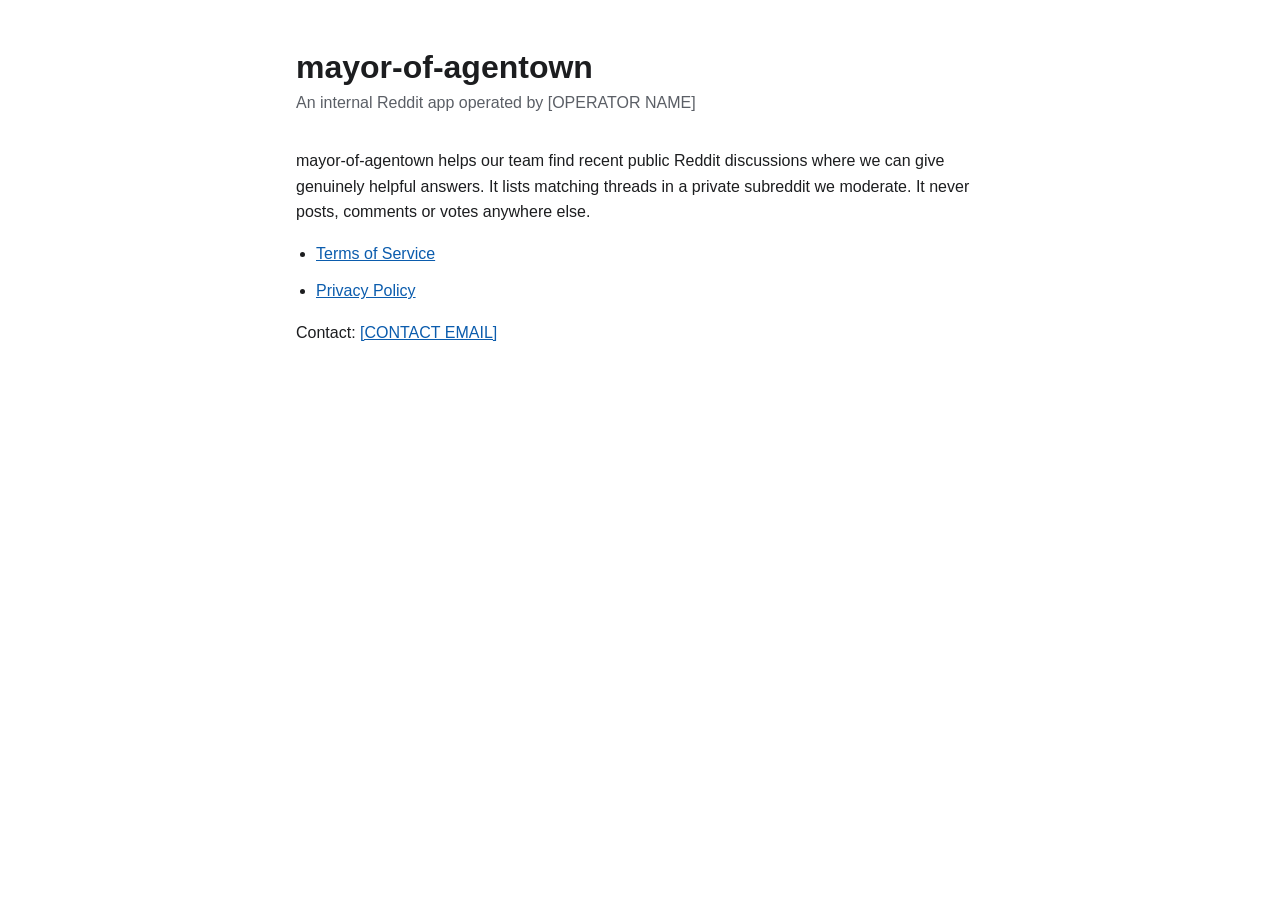
==== index.html @ c91fa73f "Add Terms of Service and Privacy Policy pages for mayor-of-agentown Co-Authored-By: Claude Opus 5.5 " ====
<!doctype html>
<html lang="en">
<head>
  <meta charset="utf-8">
  <meta name="viewport" content="width=device-width, initial-scale=1">
  <title>mayor-of-agentown</title>
  <link rel="stylesheet" href="style.css">
</head>
<body>
<main>
  <h1>mayor-of-agentown</h1>
  <p class="meta">An internal Reddit app operated by [OPERATOR NAME]</p>
  <p>mayor-of-agentown helps our team find recent public Reddit discussions where we can give genuinely helpful answers. It lists matching threads in a private subreddit we moderate. It never posts, comments or votes anywhere else.</p>
  <ul>
    <li><a href="terms.html">Terms of Service</a></li>
    <li><a href="privacy.html">Privacy Policy</a></li>
  </ul>
  <p>Contact: <a href="mailto:[CONTACT EMAIL]">[CONTACT EMAIL]</a></p>
</main>
</body>
</html>
---- style.css ----
:root {
  --bg: #ffffff;
  --text: #1c1d1f;
  --muted: #5b5f66;
  --rule: #e3e5e8;
  --link: #0b5cad;
}
@media (prefers-color-scheme: dark) {
  :root {
    --bg: #141517;
    --text: #e8e9eb;
    --muted: #a3a7ad;
    --rule: #2c2e32;
    --link: #7db4f0;
  }
}
* { box-sizing: border-box; }
body {
  margin: 0;
  background: var(--bg);
  color: var(--text);
  font: 16px/1.6 -apple-system, BlinkMacSystemFont, "Segoe UI", Roboto, Helvetica, Arial, sans-serif;
}
main {
  max-width: 720px;
  margin: 0 auto;
  padding: 48px 16px 64px;
}
h1 { font-size: 2rem; line-height: 1.2; margin: 0 0 4px; }
h2 { font-size: 1.15rem; margin: 32px 0 8px; }
p, li { margin: 0 0 12px; }
ul { padding-left: 20px; }
a { color: var(--link); }
.meta { color: var(--muted); margin-bottom: 32px; }
nav { border-top: 1px solid var(--rule); margin-top: 48px; padding-top: 16px; color: var(--muted); }
nav a { margin-right: 16px; }
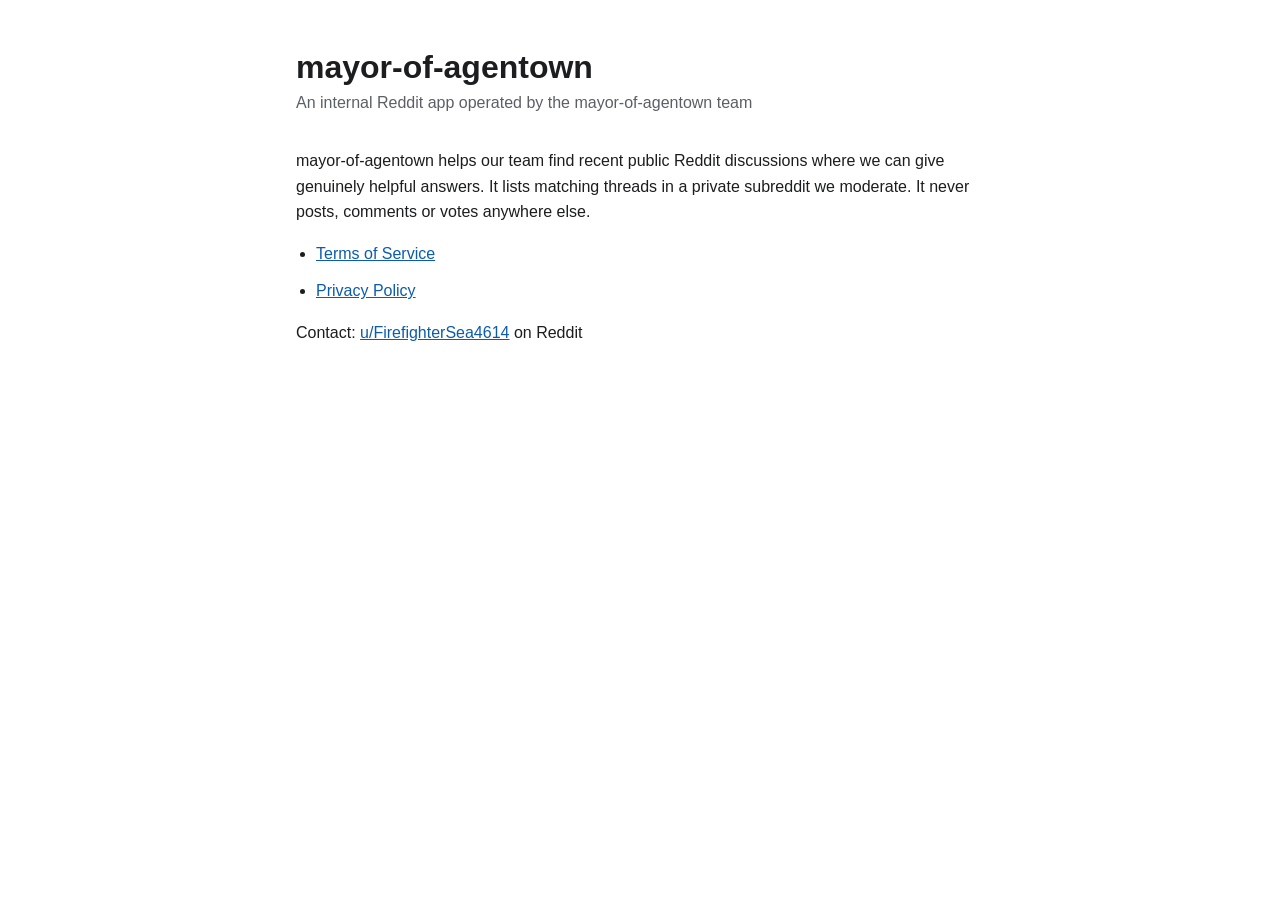
==== commit b61a4f31: "Use team name and Reddit contact instead of placeholders Co-Authored-By: Claude Opus 5.5 <noreply@an" ====
--- a/index.html
+++ b/index.html
@@ -9,13 +9,13 @@
 <body>
 <main>
   <h1>mayor-of-agentown</h1>
-  <p class="meta">An internal Reddit app operated by [OPERATOR NAME]</p>
+  <p class="meta">An internal Reddit app operated by the mayor-of-agentown team</p>
   <p>mayor-of-agentown helps our team find recent public Reddit discussions where we can give genuinely helpful answers. It lists matching threads in a private subreddit we moderate. It never posts, comments or votes anywhere else.</p>
   <ul>
     <li><a href="terms.html">Terms of Service</a></li>
     <li><a href="privacy.html">Privacy Policy</a></li>
   </ul>
-  <p>Contact: <a href="mailto:[CONTACT EMAIL]">[CONTACT EMAIL]</a></p>
+  <p>Contact: <a href="https://www.reddit.com/message/compose/?to=FirefighterSea4614">u/FirefighterSea4614</a> on Reddit</p>
 </main>
 </body>
 </html>
